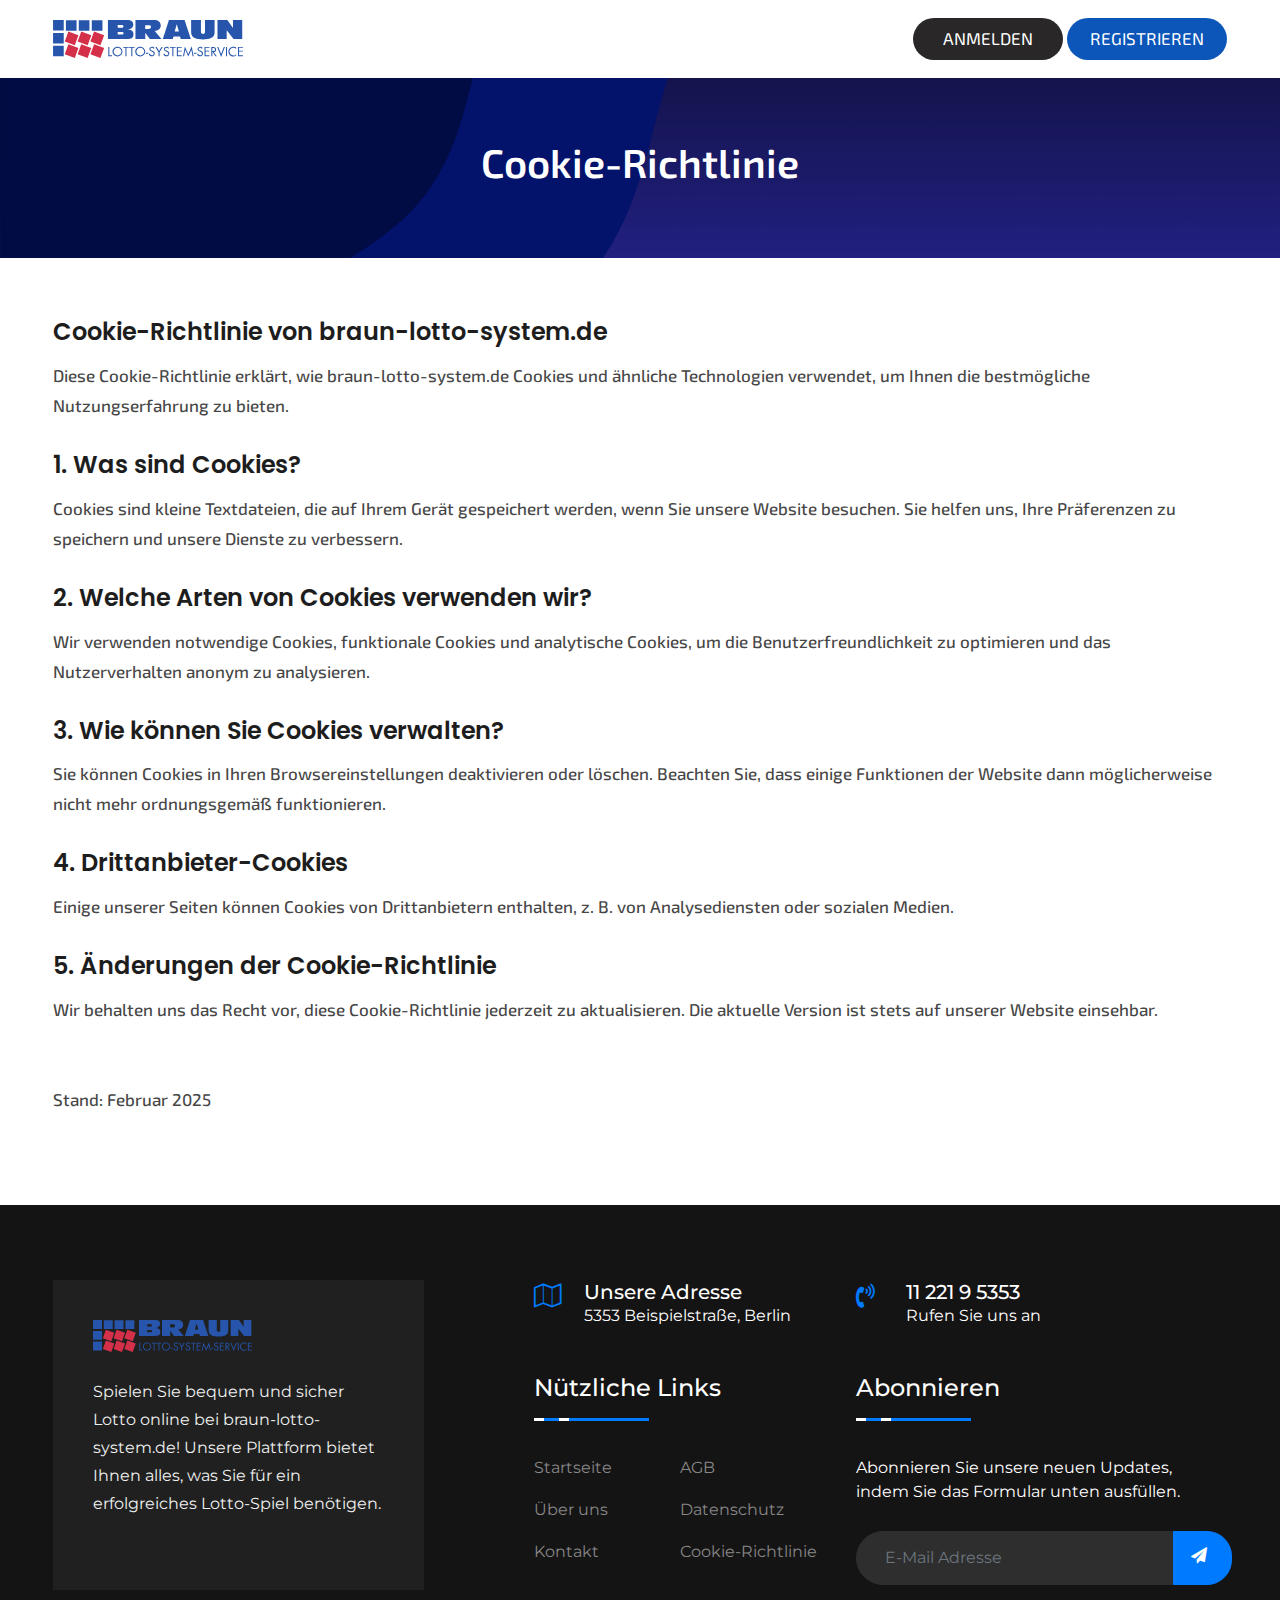
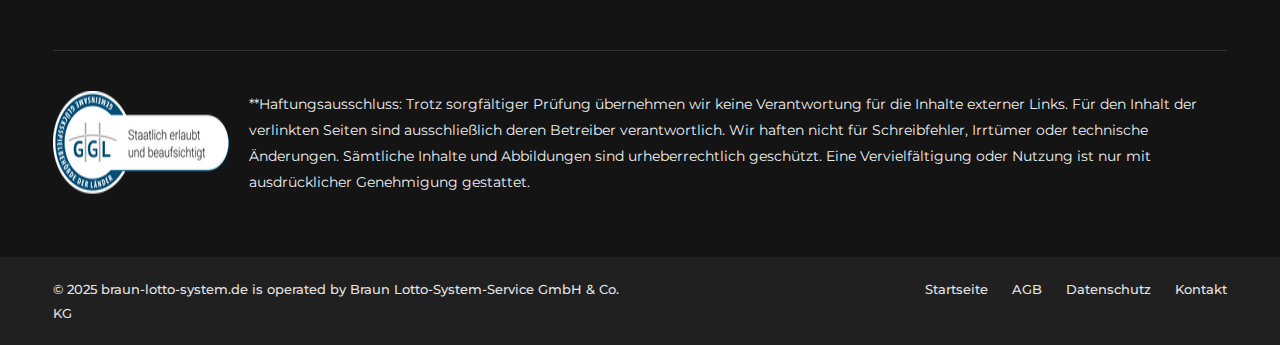
==== cookie-policy.html @ 47a7b0b9 "2" ====
<!DOCTYPE html>
<html lang="de">
    <head>
        <meta charset="UTF-8">
        <meta name="viewport" content="width=device-width, initial-scale=1.0">
        <meta http-equiv="X-UA-Compatible" content="IE=edge">
        <meta name="description" content="Willkommen bei Braun Lotto System, Ihrem Experten für Lotterietipps und -strategien. Maximieren Sie Ihre Gewinnchancen mit unserem bewährten System.">
        <meta name="keywords" content="Braun Lotto System, Lotto Tipps, Lotto Strategien, Gewinnchancen erhöhen, Lotterietipps Deutschland">
        <meta name="author" content="Braun Lotto System">
        <meta property="og:title" content="Braun Lotto System - Ihre Gewinnstrategie für die Lotterie">
        <meta property="og:description" content="Entdecken Sie das Braun Lotto System und steigern Sie Ihre Gewinnchancen bei der nächsten Lotterie.">
        <meta property="og:image" content="images/og-image.png">
        <meta property="og:url" content="https://braun-lotto-system.de">
        <meta name="twitter:card" content="summary_large_image">
        <meta name="twitter:title" content="Braun Lotto System - Ihre Gewinnstrategie für die Lotterie">
        <meta name="twitter:description" content="Maximieren Sie Ihre Gewinnchancen mit unserem bewährten Lotto System.">
        <meta name="twitter:image" content="images/og-image.png">
        <meta name="robots" content="index, follow">
        <link rel="canonical" href="https://braun-lotto-system.de">
        <title>Braun Lotto System - Ihre Gewinnstrategie für die Lotterie</title>
        <link rel="shortcut icon" href="images/fav-icon.png" type="image/x-icon">
        <link rel="stylesheet" href="css/style.css">
        <link rel="stylesheet" href="css/reponsive.css">
        <link rel="stylesheet" href="css/footer.css">
        <link href="//maxcdn.bootstrapcdn.com/bootstrap/4.1.1/css/bootstrap.min.css" rel="stylesheet" id="bootstrap-css">
        <script src="//maxcdn.bootstrapcdn.com/bootstrap/4.1.1/js/bootstrap.min.js"></script>
        <script src="//cdnjs.cloudflare.com/ajax/libs/jquery/3.2.1/jquery.min.js"></script>
        <link rel="stylesheet" href="https://cdnjs.cloudflare.com/ajax/libs/font-awesome/4.7.0/css/font-awesome.css" />
        <link rel="preconnect" href="https://fonts.googleapis.com">
        <link rel="preconnect" href="https://fonts.gstatic.com" crossorigin>
        <link href="https://fonts.googleapis.com/css2?family=Exo+2:ital,wght@0,100..900;1,100..900&family=Montserrat:ital,wght@0,100..900;1,100..900&family=Poppins:ital,wght@0,100;0,200;0,300;0,400;0,500;0,600;0,700;0,800;0,900;1,100;1,200;1,300;1,400;1,500;1,600;1,700;1,800;1,900&display=swap" rel="stylesheet">
    </head>

<body>
    <div class="barun451_home">
        <div class="container">
            <div class="barun451_home_flex">
                <div class="barun451_home_logo">
                    <a href="/">
                        <img src="images/Braun Lotto-System-Service-yz8zbbecxbss9th.svg">
                    </a>
                </div>
                <div class="barun451_home_btn">
                    <a href="login.html">
                        <button class="login">Anmelden</button>
                    </a>
                    <a href="register.html">
                        <button>Registrieren</button>
                    </a>
                </div>
            </div>
        </div>
    </div>

    <div class="subpage-banner"> 
        <div class="container">
            <h1 class="sub-title">Cookie-Richtlinie</h1>
        </div>
    </div>
    
    <div class="barun451_context_section">
        <div class="container">
            <div class="barun451_text_area">
                <h2>Cookie-Richtlinie von braun-lotto-system.de</h2>
                <p>
                    Diese Cookie-Richtlinie erklärt, wie braun-lotto-system.de Cookies und ähnliche Technologien verwendet, um Ihnen die bestmögliche Nutzungserfahrung zu bieten.
                </p>
                
                <h2>1. Was sind Cookies?</h2>
                <p>
                    Cookies sind kleine Textdateien, die auf Ihrem Gerät gespeichert werden, wenn Sie unsere Website besuchen. Sie helfen uns, Ihre Präferenzen zu speichern und unsere Dienste zu verbessern.
                </p>
                
                <h2>2. Welche Arten von Cookies verwenden wir?</h2>
                <p>
                    Wir verwenden notwendige Cookies, funktionale Cookies und analytische Cookies, um die Benutzerfreundlichkeit zu optimieren und das Nutzerverhalten anonym zu analysieren.
                </p>
                
                <h2>3. Wie können Sie Cookies verwalten?</h2>
                <p>
                    Sie können Cookies in Ihren Browsereinstellungen deaktivieren oder löschen. Beachten Sie, dass einige Funktionen der Website dann möglicherweise nicht mehr ordnungsgemäß funktionieren.
                </p>
                
                <h2>4. Drittanbieter-Cookies</h2>
                <p>
                    Einige unserer Seiten können Cookies von Drittanbietern enthalten, z. B. von Analysediensten oder sozialen Medien.
                </p>
                
                <h2>5. Änderungen der Cookie-Richtlinie</h2>
                <p>
                    Wir behalten uns das Recht vor, diese Cookie-Richtlinie jederzeit zu aktualisieren. Die aktuelle Version ist stets auf unserer Website einsehbar.
                </p>
                <br>
                <p>Stand: Februar 2025</p>
            </div>
        </div>
    </div>
    

    <footer id="dk-footer" class="dk-footer">
        <div class="container">
            <div class="row">
                <div class="col-md-12 col-lg-4">
                    <div class="dk-footer-box-info">
                        <a href="index.html" class="footer-logo">
                            <img src="images/Braun Lotto-System-Service-yz8zbbecxbss9th.svg" alt="footer_logo" class="img-fluid">
                        </a>
                        <p class="footer-info-text">
                           Spielen Sie bequem und sicher Lotto online bei braun-lotto-system.de! Unsere Plattform bietet Ihnen alles, was Sie für ein erfolgreiches Lotto-Spiel benötigen.
                        </p>
                    </div>
                </div>
                <div class="col-md-12 col-lg-8">
                    <div class="row">
                        <div class="col-md-6">
                            <div class="contact-us">
                                <div class="contact-icon">
                                    <i class="fa fa-map-o" aria-hidden="true"></i>
                                </div>
                                <div class="contact-info">
                                    <h3>Unsere Adresse</h3>
                                    <p>5353 Beispielstraße, Berlin</p>
                                </div>
                            </div>
                        </div>
                        <div class="col-md-6">
                            <div class="contact-us contact-us-last">
                                <div class="contact-icon">
                                    <i class="fa fa-volume-control-phone" aria-hidden="true"></i>
                                </div>
                                <div class="contact-info">
                                    <h3>11 221 9 5353</h3>
                                    <p>Rufen Sie uns an</p>
                                </div>
                            </div>
                        </div>
                    </div>
                    <div class="row">
                        <div class="col-md-12 col-lg-6">
                            <div class="footer-widget footer-left-widget">
                                <div class="section-heading">
                                    <h3>Nützliche Links</h3>
                                    <span class="animate-border border-black"></span>
                                </div>
                                <ul>
                                    <li>
                                        <a href="/">Startseite</a>
                                    </li>
                                    <li>
                                        <a href="#about">Über uns</a>
                                    </li>
                                    <li>
                                        <a href="mailto:info@braun-lotto-service.de">Kontakt</a>
                                    </li>
                                </ul>
                                <ul>
                                    <li>
                                        <a href="terms.html">AGB</a>
                                    </li>
                                    <li>
                                        <a href="privacy-policy.html">Datenschutz</a>
                                    </li>
                                    <li>
                                        <a href="cookie-policy.html">Cookie-Richtlinie</a>
                                    </li>
                                </ul>
                            </div>
                        </div>
                        <div class="col-md-12 col-lg-6">
                            <div class="footer-widget">
                                <div class="section-heading">
                                    <h3>Abonnieren</h3>
                                    <span class="animate-border border-black"></span>
                                </div>
                                <p>Abonnieren Sie unsere neuen Updates, indem Sie das Formular unten ausfüllen.</p>
                                <form action="#">
                                    <div class="form-row">
                                        <div class="col dk-footer-form">
                                            <input type="email" class="form-control" placeholder="E-Mail Adresse">
                                            <button type="submit">
                                                <i class="fa fa-send"></i>
                                            </button>
                                        </div>
                                    </div>
                                </form>
                            </div>
                        </div>
                    </div>
                </div>
            </div>

            <div class="disclaimer">
                <p class="footer-disclaimer-text">
                    <img src="images/ggl.png">
                    **Haftungsausschluss: Trotz sorgfältiger Prüfung übernehmen wir keine Verantwortung für die Inhalte externer Links. Für den Inhalt der verlinkten Seiten sind ausschließlich deren Betreiber verantwortlich. Wir haften nicht für Schreibfehler, Irrtümer oder technische Änderungen. Sämtliche Inhalte und Abbildungen sind urheberrechtlich geschützt. Eine Vervielfältigung oder Nutzung ist nur mit ausdrücklicher Genehmigung gestattet.
                </p>
            </div>
        </div>

        <div class="copyright">
            <div class="container">
                <div class="row">
                    <div class="col-md-6">
                        <span>© 2025 braun-lotto-system.de is operated by Braun Lotto-System-Service GmbH & Co. KG </span>
                    </div>
                    <div class="col-md-6">
                        <div class="copyright-menu">
                            <ul>
                                <li>
                                    <a href="/">Startseite</a>
                                </li>
                                <li>
                                    <a href="terms.html">AGB</a>
                                </li>
                                <li>
                                    <a href="privacy-policy.html">Datenschutz</a>
                                </li>
                                <li>
                                    <a href="#">Kontakt</a>
                                </li>
                            </ul>
                        </div>
                    </div>
                </div>
            </div>
        </div>
    </footer>

</body>
</html>
---- css/style.css ----
.container{
    width: 94% !important;
    max-width: 1365px !important;
    margin: 0 auto;
}
.barun451_home {
    /* background-image: linear-gradient(45deg, #002d3c, #090460); */
    font-family: "Exo 2", serif;
}
.barun451_home_flex {
    justify-content: space-between;
    padding: 8px 0;
    align-items: center;
    display: flex;
}
.barun451_home_logo > a > img {
    width: 190px;
    padding: 12px 0px;
}
.barun451_home_btn > a{
    text-decoration: none !important;
}
.barun451_home_btn > a > button {
    padding: 0;
    background: #0c55b9;
    outline: 0;
    font-size: 17px;
    color: #fff;
    text-transform: uppercase;
    margin: 0;
    width: 160px;
    height: 42px;
    border-radius: 50px;
    border: 0;
    transition: transform 0.3s,
}
.barun451_home_btn > a > button.login {
    background: #292727;
    color: #ffffff;
    border: 0;
    text-transform: uppercase;
    width: 150px;
}
.barun451_home_btn > a > button:hover {
    background: rgb(209, 23, 51);
}
.barun451_bonusoffer_section{
    padding: 60px 0px;
    background: rgba(240, 239, 239, 0.603);
}
.barun451_card-bonus {
    display: flex;
    background: linear-gradient(135deg, #004aad, #001f4d);
    border-radius: 25px;
    max-width: 630px;
    box-shadow: 0 6px 10px 0px rgb(27 27 27 / 42%);
    position: relative;
    transition: transform 0.3s ease-in-out;
}
.barun451_card-bonus.card-03 {
    min-width: 810px;
    width: 651px !important;
}
.barun451_card-bonus:hover {
    transform: scale(1.02);
}
.image-container {
    width: 50%;
    position: relative;
    overflow: hidden;
}
.image-container img {
    width: 100%;
    height: 100%;
    object-fit: cover;
    border-top-left-radius: 25px;
    border-bottom-left-radius: 25px;
    filter: brightness(1.02);
}
.image-container::before {
    content: '';
    position: absolute;
    top: 0;
    left: 0;
    width: 100%;
    height: 100%;
    background: rgba(0, 0, 0, 0.3);
    border-top-left-radius: 25px;
    border-bottom-left-radius: 25px;
}
.barun451_content {
    width: 50%;
    color: white;
    padding: 48px 20px 25px 20px;
    display: flex;
    flex-direction: column;
    align-items: center;
    text-align: center;
    position: relative;
}
.barun451_content::before {
    content: '';
    position: absolute;
    top: 70px;
    left: -37px;
    width: 150px;
    height: 75px;
    background: rgba(255, 255, 255, 0.062);
    border-top-left-radius: 150px;
    border-top-right-radius: 150px;
    border-bottom-left-radius: 0;
    border-bottom-right-radius: 0;
    transform: rotate(90deg);
}

.barun451_content::after {
    content: '';
    position: absolute;
    bottom: -60px;
    right: -40px;
    width: 180px;
    height: 180px;
    background: rgba(255, 255, 255, 0.062);
    border-radius: 50%;
    z-index: -1;
}
.barun451_content h2 {
    margin: 0;
    font-size: 30px;
    font-weight: 700;
    text-transform: uppercase;
    font-style: italic;
    text-shadow: 3px 3px 6px rgba(0, 0, 0, 0.4);
    font-family: "Exo 2", serif;
}
.logo {
    margin: 25px 0;
    background: white;
    padding: 14px;
    border-radius: 50px;
    box-shadow: 0 5px 20px rgba(255, 255, 255, 0.3);
}
.logo img {
    width: 90px;
}
.barun451_content p {
    font-size: 18px;
    font-weight: 500;
    margin-top: 18px;
    margin-bottom: 30px;
    line-height: 30px;
    font-family: "Exo 2", serif;
    height: 100px;
    color: #edf0f5;
}
.play-button {
    background: linear-gradient(135deg, #b1001b, #e53852);
    color: white;
    padding: 12px 40px;
    border-radius: 30px;
    cursor: pointer;
    font-size: 17px;
    font-weight: 700;
    text-transform: uppercase;
    box-shadow: 0 6px 25px rgba(255, 87, 34, 0.5);
    transition: transform 0.3s, box-shadow 0.3s;
    position: relative;
    overflow: hidden;
    outline: 0px !important;
    border: 0px !important;
    font-family: "Exo 2", serif;
}
.play-button::before {
    content: '';
    position: absolute;
    top: 0;
    left: 0;
    width: 100%;
    height: 100%;
    background: rgba(102, 2, 2, 0.2);
    border-radius: 30px;
    transform: scaleX(0);
    transition: transform 0.3s ease-in-out;
}
.play-button:hover::before {
    transform: scaleX(1);
}
.play-button:hover {
    transform: scale(1.1);
    box-shadow: 0 8px 30px rgba(255, 87, 34, 0.5);
}

@keyframes blob {
    0% {
        clip-path: circle(50% at 50% 50%);
    }
    50% {
        clip-path: ellipse(60% 80% at 50% 50%);
    }
    100% {
        clip-path: circle(50% at 50% 50%);
    }
}
.d-card-bonus-flex{
    display: flex;
    gap: 20px;
    margin-bottom: 20px;
    justify-content: center;
}
img.card-bonus-img-2 {
    position: relative;
    top: 15px;
}
img.card-bonus-img-1 {
    position: relative;
    top: 15px;
}.ribbon {
    font-size: 13px;
    font-weight: 700;
    color: rgb(80, 35, 8);
    text-shadow: 0 2px 2px rgba(250, 227, 133, 1);
    text-transform: uppercase;
    font-family: "Exo 2", serif;
  }
  .ribbon {
    --f: .5em; /* control the folded part */
    
    position: absolute;
    top: 0;
    right: 0;
    line-height: 1.8;
    padding-inline: 1lh;
    padding-bottom: var(--f);
    clip-path: polygon(
      100% calc(100% - var(--f)),100% 100%,calc(100% - var(--f)) calc(100% - var(--f)),var(--f) calc(100% - var(--f)), 0 100%,0 calc(100% - var(--f)),999px calc(100% - var(--f) - 999px),calc(100% - 999px) calc(100% - var(--f) - 999px));
    transform: translate(calc((1 - cos(45deg))*100%), -100%) rotate(45deg);
    transform-origin: 0% 100%;
    background-image: linear-gradient(160deg, #a54e07, #b47e11, #ffe540, #bc881b, #a54e07);
    box-shadow: 0px 5px 5px 5px #e9cc10;
}

.barun451_context_section{
    padding: 60px 0px;
}
.barun451_text_area > h2{
    color: #1d1d1d;
    font-weight: 600;
    font-size: 24px;
    font-family: "Poppins", serif;
}
.barun451_text_area > p {
    color: #464646;
    font-weight: 500;
    font-size: 17px;
    font-family: "Exo 2", serif;
    padding: 5px 0px 15px 0px;
    line-height: 30px;
}
.barun451_text_area > dl > dt {
    color: #464646;
    font-weight: 500;
    font-size: 17px;
    font-family: "Exo 2", serif;
    padding: 5px 0px 15px 0px;
    line-height: 28px;
}
.barun451_text_area > dl > dd{
    color: #464646;
    font-weight: 500;
    font-size: 17px;
    font-family: "Exo 2", serif;
    padding: 5px 0px 15px 0px;
    line-height: 18px;
}
.subpage-banner{
    background-image: url('../images/banner-01.png');
    background-position: center;
    background-repeat: no-repeat;
    background-size: cover;
    height: 180px;
}

h1.sub-title {
    color: #fff;
    font-size: 40px;
    font-family: "Exo 2", serif;
    padding: 60px 0px;
    text-align: center;
    font-weight: 600;
}
---- css/reponsive.css ----
@media screen and (max-width: 600px){
    .d-card-bonus-flex {
        display: flex;
        gap: 20px;
        margin-bottom: 20px;
        justify-content: center;
        flex-direction: column;
    }
    .barun451_card-bonus {
        max-width: 100%;
    }
    .image-container {
        width: fit-content;
        position: relative;
        overflow: hidden;
    }
    .barun451_card-bonus {
        display: flex;
        flex-direction: column;
    }
    .barun451_content {
        width: 100%;
    }
    .barun451_card-bonus.card-03 {
        min-width: 100%;
    }
    .barun451_content::after {
        display: none;
    }
    .barun451_home_logo > a > img {
        width: 126px;
        padding: 6px 0px;
    }

    .barun451_home_btn > a > button.login {
        width: 100px;
    }

    .barun451_home_btn > a > button {
        font-size: 11px;
        width: 100px;
        height: 28px;
    }

    .barun451_home_btn {
        display: inline-flex;
        gap: 4px;
    }

    .container {
        width: 100% !important;
    }

    .barun451_bonusoffer_section {
        overflow-x: hidden;
    }

    .image-container::before {
        background: rgba(0, 0, 0, 0.3);
        border-radius: 25px;
    }

    .ribbon {
        z-index: 999;
    }

    .barun451_content {
        padding: 15px;
    }

    .barun451_content p {
        font-size: 17px;
        margin-top: 8px;
        margin-bottom: 10px;
        line-height: 26px;
        height: auto;
    }

    .barun451_bonusoffer_section {
        padding: 30px 0px;
    }

    .dk-footer .contact-us {
        margin-top: 0;
        margin-bottom: 0px !important;
        padding-left: 0px !important;
    }

    .footer-left-widget {
        padding-left: 0px !important;
        margin: 35px 0px;
    }

    .dk-footer .contact-us {
        margin-top: 20px !important;
    }

    .dk-footer .contact-us.contact-us-last {
        margin-left: 0px !important;
    }

    p.footer-disclaimer-text > img {
        width: 210px;
        height: auto;
    }
    p.footer-disclaimer-text {
        color: #eeeff0;
        font-size: 14px;
        font-weight: 400;
        line-height: 26px;
        margin: 0px;
        display: grid !important;
        gap: 20px;
    }

    .copyright span, .copyright a {
        font-size: 11px;
    }
}
---- css/footer.css ----
.footer-widget p {
    margin-bottom: 27px;
  }
  .footer-info-text {
    font-size: 16px;
    line-height: 28px;
    color: #eef0ef;
  }
  
  .animate-border {
    position: relative;
    display: block;
    width: 115px;
    height: 3px;
    background: #007bff;
  }
  
  .animate-border:after {
    position: absolute;
    content: "";
    width: 35px;
    height: 3px;
    left: 0;
    bottom: 0;
    border-left: 10px solid #fff;
    border-right: 10px solid #fff;
    -webkit-animation: animborder 2s linear infinite;
    animation: animborder 2s linear infinite;
  }
  
  @-webkit-keyframes animborder {
    0% {
      -webkit-transform: translateX(0px);
      transform: translateX(0px);
    }
    100% {
      -webkit-transform: translateX(113px);
      transform: translateX(113px);
    }
  }
  
  @keyframes animborder {
    0% {
      -webkit-transform: translateX(0px);
      transform: translateX(0px);
    }
    100% {
      -webkit-transform: translateX(113px);
      transform: translateX(113px);
    }
  }
  
  .animate-border.border-white:after {
    border-color: #fff;
  }
  
  .animate-border.border-yellow:after {
    border-color: #f5b02e;
  }
  
  .animate-border.border-orange:after {
    border-right-color: #007bff;
    border-left-color: #007bff;
  }
  
  .animate-border.border-ash:after {
    border-right-color: #eef0ef;
    border-left-color: #eef0ef;
  }
  
  .animate-border.border-offwhite:after {
    border-right-color: #f7f9f8;
    border-left-color: #f7f9f8;
  }
  
  /* Animated heading border */
  @keyframes primary-short {
    0% {
      width: 15%;
    }
    50% {
      width: 90%;
    }
    100% {
      width: 10%;
    }
  }
  
  @keyframes primary-long {
    0% {
      width: 80%;
    }
    50% {
      width: 0%;
    }
    100% {
      width: 80%;
    }
  }
  
  .dk-footer {
    padding: 75px 0 0;
    background-color: #151414;
    position: relative;
    z-index: 2;
    font-family: "Montserrat", serif;
  }
  .dk-footer .contact-us {
    margin-top: 0;
    margin-bottom: 30px;
    padding-left: 80px;
  }
  .dk-footer .contact-us .contact-info {
    margin-left: 50px;
  }
  .dk-footer .contact-us.contact-us-last {
    margin-left: -80px;
  }
  .dk-footer .contact-icon i {
    font-size: 24px;
    top: -15px;
    position: relative;
    color: #007bff;
  }
  
  .dk-footer-box-info {
    background: #202020;
    padding: 40px;
    z-index: 2;
  }
  .dk-footer-box-info .footer-social-link h3 {
    color: #fff;
    font-size: 24px;
    margin-bottom: 25px;
  }
  .dk-footer-box-info .footer-social-link ul {
    list-style-type: none;
    padding: 0;
    margin: 0;
  }
  .dk-footer-box-info .footer-social-link li {
    display: inline-block;
  }
  .dk-footer-box-info .footer-social-link a i {
    display: block;
    width: 40px;
    height: 40px;
    border-radius: 50%;
    text-align: center;
    line-height: 40px;
    background: #000;
    margin-right: 5px;
    color: #fff;
  }
  .dk-footer-box-info .footer-social-link a i.fa-facebook {
    background-color: #3b5998;
  }
  .dk-footer-box-info .footer-social-link a i.fa-twitter {
    background-color: #55acee;
  }
  .dk-footer-box-info .footer-social-link a i.fa-google-plus {
    background-color: #dd4b39;
  }
  .dk-footer-box-info .footer-social-link a i.fa-linkedin {
    background-color: #0976b4;
  }
  .dk-footer-box-info .footer-social-link a i.fa-instagram {
    background-color: #b7242a;
  }
  
  .footer-awarad {
    margin-top: 285px;
    display: -webkit-box;
    display: -webkit-flex;
    display: -moz-box;
    display: -ms-flexbox;
    display: flex;
    -webkit-box-flex: 0;
    -webkit-flex: 0 0 100%;
    -moz-box-flex: 0;
    -ms-flex: 0 0 100%;
    flex: 0 0 100%;
    -webkit-box-align: center;
    -webkit-align-items: center;
    -moz-box-align: center;
    -ms-flex-align: center;
    align-items: center;
  }
  .footer-awarad p {
    color: #fff;
    font-size: 24px;
    font-weight: 700;
    margin-left: 20px;
    padding-top: 15px;
  }
  
  .footer-info-text {
    margin: 26px 0 32px;
  }
  
  .footer-left-widget {
    padding-left: 80px;
  }
  
  .footer-widget .section-heading {
    margin-bottom: 35px;
    color: #fff;
  }
  .footer-widget p {
    color: #fff;
  }
  
  .footer-widget h3 {
    font-size: 24px;
    color: #fff;
    position: relative;
    margin-bottom: 15px;
    max-width: -webkit-fit-content;
    max-width: -moz-fit-content;
    max-width: fit-content;
  }
  
  .footer-widget ul {
    width: 50%;
    float: left;
    list-style: none;
    margin: 0;
    padding: 0;
  }
  
  .footer-widget li {
    margin-bottom: 18px;
  }
  
  .footer-widget p {
    margin-bottom: 27px;
  }
  
  .footer-widget a {
    color: #878787;
    -webkit-transition: all 0.3s;
    -o-transition: all 0.3s;
    transition: all 0.3s;
  }
  .footer-widget a:hover {
    color: #007bff;
  }
  
  .footer-widget:after {
    content: "";
    display: block;
    clear: both;
  }
  
  .dk-footer-form {
    position: relative;
  }
  .dk-footer-form input[type="email"] {
    padding: 14px 28px;
    border-radius: 50px;
    background: #2e2e2e;
    border: 1px solid #2e2e2e;
  }
  .dk-footer-form input::-webkit-input-placeholder,
  .dk-footer-form input::-moz-placeholder,
  .dk-footer-form input:-ms-input-placeholder,
  .dk-footer-form input::-ms-input-placeholder,
  .dk-footer-form input::-webkit-input-placeholder {
    color: #878787;
    font-size: 14px;
  }
  .dk-footer-form input::-webkit-input-placeholder,
  .dk-footer-form input::-moz-placeholder,
  .dk-footer-form input:-ms-input-placeholder,
  .dk-footer-form input::-ms-input-placeholder,
  .dk-footer-form input::placeholder {
    color: #878787;
    font-size: 14px;
  }
  .dk-footer-form button[type="submit"] {
    position: absolute;
    top: 0;
    right: 0;
    padding: 12px 24px 16px 17px;
    border-top-right-radius: 25px;
    border-bottom-right-radius: 25px;
    border: 1px solid #007bff;
    background: #007bff;
    color: #fff;
  }
  .dk-footer-form button:hover {
    cursor: pointer;
  }
  
  /* ==========================
  
      Contact
  
  =============================*/
  .contact-us {
    position: relative;
    z-index: 2;
    margin-top: 65px;
    display: -webkit-box;
    display: -webkit-flex;
    display: -moz-box;
    display: -ms-flexbox;
    display: flex;
    -webkit-box-align: center;
    -webkit-align-items: center;
    -moz-box-align: center;
    -ms-flex-align: center;
    align-items: center;
  }
  
  .contact-icon {
    position: absolute;
  }
  .contact-icon i {
    font-size: 36px;
    top: -5px;
    position: relative;
    color: #007bff;
  }
  
  .contact-info {
    margin-left: 75px;
    color: #fff;
  }
  .contact-info h3 {
    font-size: 20px;
    color: #fff;
    margin-bottom: 0;
  }
  
  .copyright {
    padding: 20px 0;
    margin-top: 55px;
    background-color: #202020;
  }
  .copyright span, .copyright a {
    color: #e3e3e3;
    -webkit-transition: all 0.3s linear;
    -o-transition: all 0.3s linear;
    transition: all 0.3s linear;
    font-size: 13px;
    font-weight: 500;
}
  .copyright a:hover {
    color: #007bff;
  }
  
  .copyright-menu ul {
    text-align: right;
    margin: 0;
  }
  
  .copyright-menu li {
    display: inline-block;
    padding-left: 20px;
  }
  
  .back-to-top {
    position: relative;
    z-index: 2;
  }
  .back-to-top .btn-dark {
    width: 35px;
    height: 35px;
    border-radius: 50%;
    padding: 0;
    position: fixed;
    bottom: 20px;
    right: 20px;
    background: #2e2e2e;
    border-color: #2e2e2e;
    display: none;
    z-index: 999;
    -webkit-transition: all 0.3s linear;
    -o-transition: all 0.3s linear;
    transition: all 0.3s linear;
  }
  .back-to-top .btn-dark:hover {
    cursor: pointer;
    background: #fa6742;
    border-color: #fa6742;
  }

  .disclaimer {
    padding-top: 40px;
    margin-top: 60px;
    border-top: 1px solid rgba(255, 255, 255, 0.13);
}

p.footer-disclaimer-text {
  color: #eeeff0;
  font-size: 14px;
  font-weight: 400;
  line-height: 26px;
  margin: 0px;
  display: inline-flex;
  gap: 20px;
}
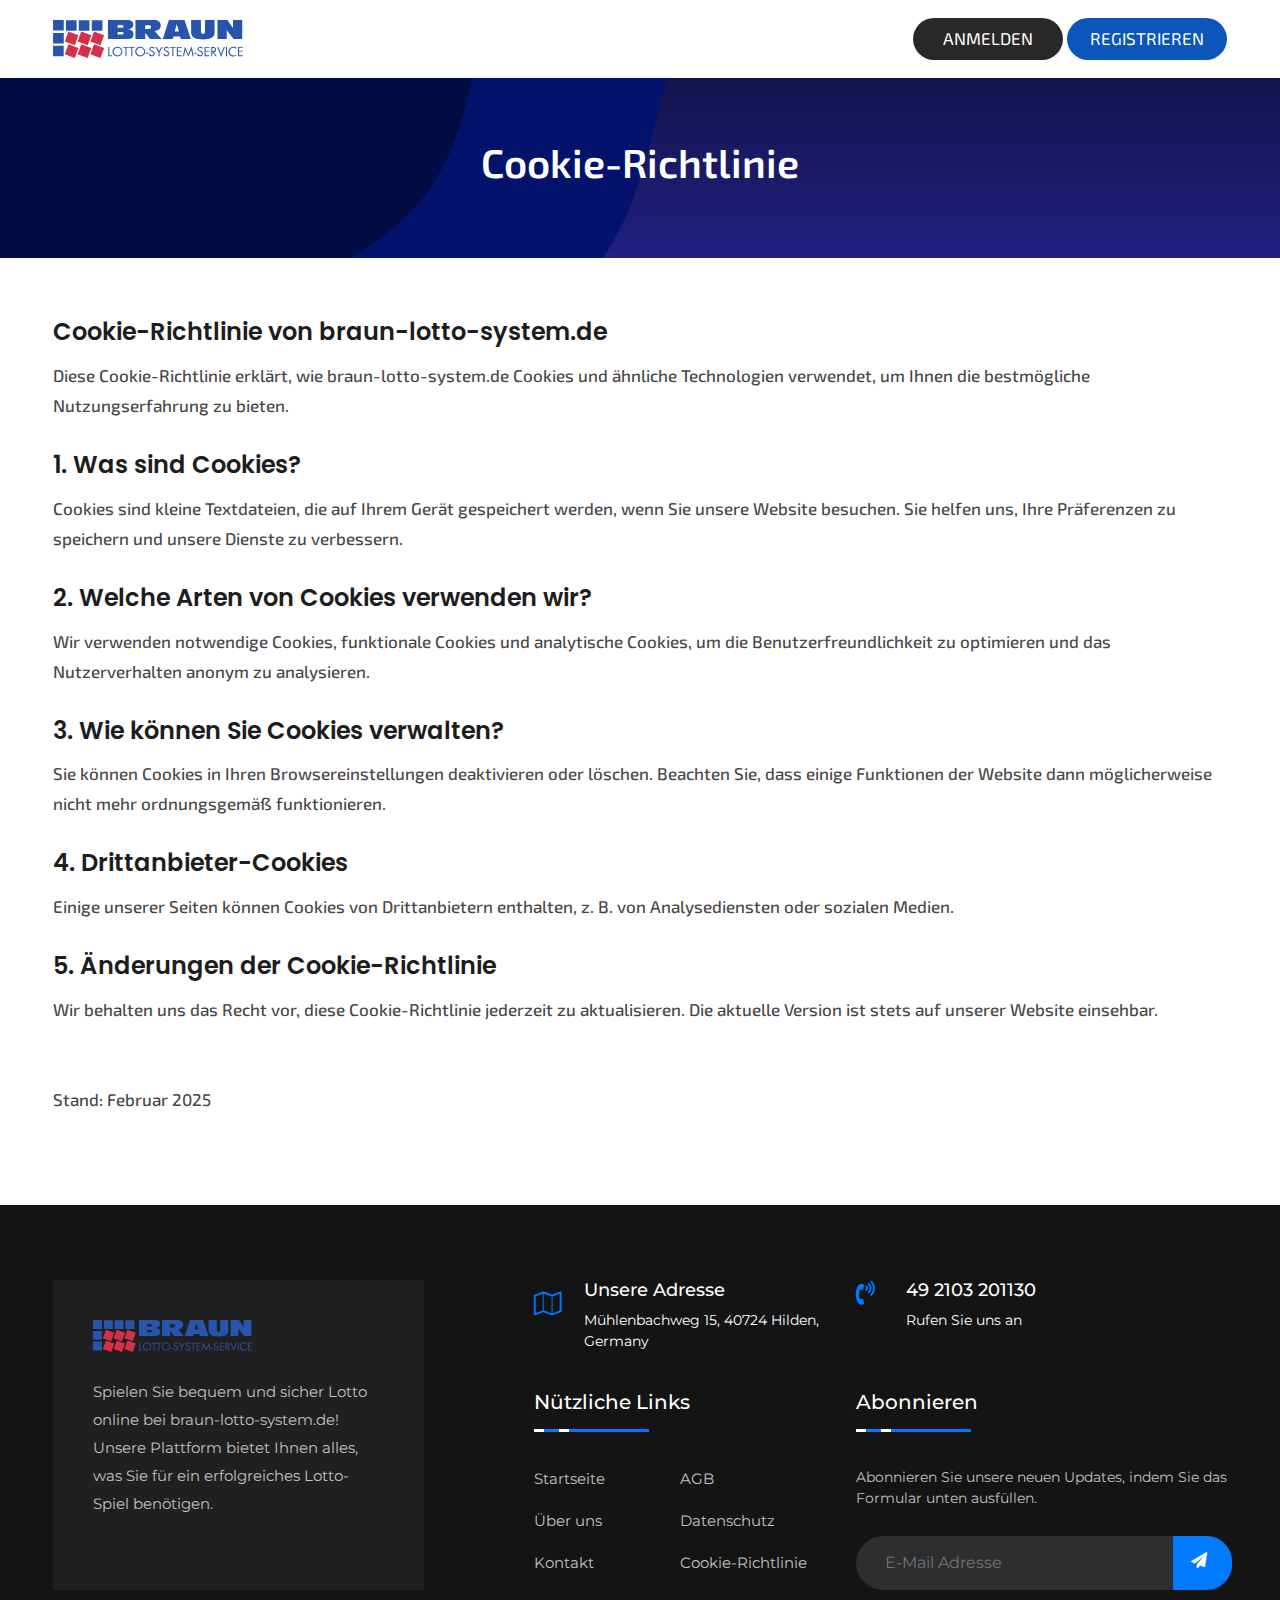
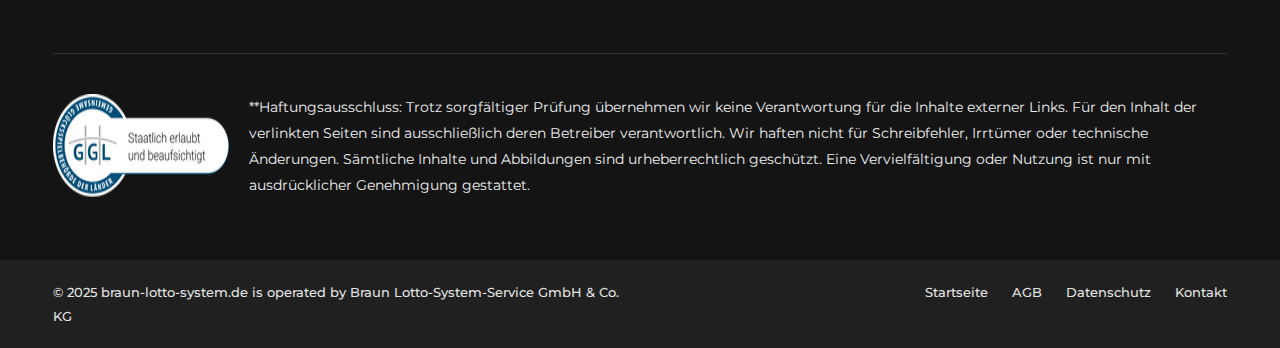
==== commit d6ac89e6: "3" ====
--- a/cookie-policy.html
+++ b/cookie-policy.html
@@ -31,200 +31,198 @@
         <link href="https://fonts.googleapis.com/css2?family=Exo+2:ital,wght@0,100..900;1,100..900&family=Montserrat:ital,wght@0,100..900;1,100..900&family=Poppins:ital,wght@0,100;0,200;0,300;0,400;0,500;0,600;0,700;0,800;0,900;1,100;1,200;1,300;1,400;1,500;1,600;1,700;1,800;1,900&display=swap" rel="stylesheet">
     </head>
 
-<body>
-    <div class="barun451_home">
-        <div class="container">
-            <div class="barun451_home_flex">
-                <div class="barun451_home_logo">
-                    <a href="/">
-                        <img src="images/Braun Lotto-System-Service-yz8zbbecxbss9th.svg">
-                    </a>
-                </div>
-                <div class="barun451_home_btn">
-                    <a href="login.html">
-                        <button class="login">Anmelden</button>
-                    </a>
-                    <a href="register.html">
-                        <button>Registrieren</button>
-                    </a>
+    <body>
+        <div class="barun451_home">
+            <div class="container">
+                <div class="barun451_home_flex">
+                    <div class="barun451_home_logo">
+                        <a href="/">
+                            <img src="images/Braun Lotto-System-Service-yz8zbbecxbss9th.svg">
+                        </a>
+                    </div>
+                    <div class="barun451_home_btn">
+                        <a href="login.html">
+                            <button class="login">Anmelden</button>
+                        </a>
+                        <a href="register.html">
+                            <button>Registrieren</button>
+                        </a>
+                    </div>
                 </div>
             </div>
         </div>
-    </div>
-
-    <div class="subpage-banner"> 
-        <div class="container">
-            <h1 class="sub-title">Cookie-Richtlinie</h1>
+
+        <div class="subpage-banner"> 
+            <div class="container">
+                <h1 class="sub-title">Cookie-Richtlinie</h1>
+            </div>
         </div>
-    </div>
-    
-    <div class="barun451_context_section">
-        <div class="container">
-            <div class="barun451_text_area">
-                <h2>Cookie-Richtlinie von braun-lotto-system.de</h2>
-                <p>
-                    Diese Cookie-Richtlinie erklärt, wie braun-lotto-system.de Cookies und ähnliche Technologien verwendet, um Ihnen die bestmögliche Nutzungserfahrung zu bieten.
-                </p>
-                
-                <h2>1. Was sind Cookies?</h2>
-                <p>
-                    Cookies sind kleine Textdateien, die auf Ihrem Gerät gespeichert werden, wenn Sie unsere Website besuchen. Sie helfen uns, Ihre Präferenzen zu speichern und unsere Dienste zu verbessern.
-                </p>
-                
-                <h2>2. Welche Arten von Cookies verwenden wir?</h2>
-                <p>
-                    Wir verwenden notwendige Cookies, funktionale Cookies und analytische Cookies, um die Benutzerfreundlichkeit zu optimieren und das Nutzerverhalten anonym zu analysieren.
-                </p>
-                
-                <h2>3. Wie können Sie Cookies verwalten?</h2>
-                <p>
-                    Sie können Cookies in Ihren Browsereinstellungen deaktivieren oder löschen. Beachten Sie, dass einige Funktionen der Website dann möglicherweise nicht mehr ordnungsgemäß funktionieren.
-                </p>
-                
-                <h2>4. Drittanbieter-Cookies</h2>
-                <p>
-                    Einige unserer Seiten können Cookies von Drittanbietern enthalten, z. B. von Analysediensten oder sozialen Medien.
-                </p>
-                
-                <h2>5. Änderungen der Cookie-Richtlinie</h2>
-                <p>
-                    Wir behalten uns das Recht vor, diese Cookie-Richtlinie jederzeit zu aktualisieren. Die aktuelle Version ist stets auf unserer Website einsehbar.
-                </p>
-                <br>
-                <p>Stand: Februar 2025</p>
+        
+        <div class="barun451_context_section">
+            <div class="container">
+                <div class="barun451_text_area">
+                    <h2>Cookie-Richtlinie von braun-lotto-system.de</h2>
+                    <p>
+                        Diese Cookie-Richtlinie erklärt, wie braun-lotto-system.de Cookies und ähnliche Technologien verwendet, um Ihnen die bestmögliche Nutzungserfahrung zu bieten.
+                    </p>
+                    
+                    <h2>1. Was sind Cookies?</h2>
+                    <p>
+                        Cookies sind kleine Textdateien, die auf Ihrem Gerät gespeichert werden, wenn Sie unsere Website besuchen. Sie helfen uns, Ihre Präferenzen zu speichern und unsere Dienste zu verbessern.
+                    </p>
+                    
+                    <h2>2. Welche Arten von Cookies verwenden wir?</h2>
+                    <p>
+                        Wir verwenden notwendige Cookies, funktionale Cookies und analytische Cookies, um die Benutzerfreundlichkeit zu optimieren und das Nutzerverhalten anonym zu analysieren.
+                    </p>
+                    
+                    <h2>3. Wie können Sie Cookies verwalten?</h2>
+                    <p>
+                        Sie können Cookies in Ihren Browsereinstellungen deaktivieren oder löschen. Beachten Sie, dass einige Funktionen der Website dann möglicherweise nicht mehr ordnungsgemäß funktionieren.
+                    </p>
+                    
+                    <h2>4. Drittanbieter-Cookies</h2>
+                    <p>
+                        Einige unserer Seiten können Cookies von Drittanbietern enthalten, z. B. von Analysediensten oder sozialen Medien.
+                    </p>
+                    
+                    <h2>5. Änderungen der Cookie-Richtlinie</h2>
+                    <p>
+                        Wir behalten uns das Recht vor, diese Cookie-Richtlinie jederzeit zu aktualisieren. Die aktuelle Version ist stets auf unserer Website einsehbar.
+                    </p>
+                    <br>
+                    <p>Stand: Februar 2025</p>
+                </div>
             </div>
         </div>
-    </div>
-    
-
-    <footer id="dk-footer" class="dk-footer">
-        <div class="container">
-            <div class="row">
-                <div class="col-md-12 col-lg-4">
-                    <div class="dk-footer-box-info">
-                        <a href="index.html" class="footer-logo">
-                            <img src="images/Braun Lotto-System-Service-yz8zbbecxbss9th.svg" alt="footer_logo" class="img-fluid">
-                        </a>
-                        <p class="footer-info-text">
-                           Spielen Sie bequem und sicher Lotto online bei braun-lotto-system.de! Unsere Plattform bietet Ihnen alles, was Sie für ein erfolgreiches Lotto-Spiel benötigen.
-                        </p>
-                    </div>
-                </div>
-                <div class="col-md-12 col-lg-8">
+        
+        <footer id="dk-footer" class="dk-footer">
+            <div class="container">
+                <div class="row">
+                    <div class="col-md-12 col-lg-4">
+                        <div class="dk-footer-box-info">
+                            <a href="index.html" class="footer-logo">
+                                <img src="images/Braun Lotto-System-Service-yz8zbbecxbss9th.svg" alt="footer_logo" class="img-fluid">
+                            </a>
+                            <p class="footer-info-text">
+                            Spielen Sie bequem und sicher Lotto online bei braun-lotto-system.de! Unsere Plattform bietet Ihnen alles, was Sie für ein erfolgreiches Lotto-Spiel benötigen.
+                            </p>
+                        </div>
+                    </div>
+                    <div class="col-md-12 col-lg-8">
+                        <div class="row">
+                            <div class="col-md-6">
+                                <div class="contact-us">
+                                    <div class="contact-icon">
+                                        <i class="fa fa-map-o" aria-hidden="true"></i>
+                                    </div>
+                                    <div class="contact-info">
+                                        <h3>Unsere Adresse</h3>
+                                        <p>Mühlenbachweg 15, 40724 Hilden, Germany</p>
+                                    </div>
+                                </div>
+                            </div>
+                            <div class="col-md-6">
+                                <div class="contact-us contact-us-last">
+                                    <div class="contact-icon">
+                                        <i class="fa fa-volume-control-phone" aria-hidden="true"></i>
+                                    </div>
+                                    <div class="contact-info">
+                                        <h3><a href="tel:+492103201130">49 2103 201130</a></h3>
+                                        <p>Rufen Sie uns an</p>
+                                    </div>
+                                </div>
+                            </div>
+                        </div>
+                        <div class="row">
+                            <div class="col-md-12 col-lg-6">
+                                <div class="footer-widget footer-left-widget">
+                                    <div class="section-heading">
+                                        <h3>Nützliche Links</h3>
+                                        <span class="animate-border border-black"></span>
+                                    </div>
+                                    <ul>
+                                        <li>
+                                            <a href="/">Startseite</a>
+                                        </li>
+                                        <li>
+                                            <a href="#about">Über uns</a>
+                                        </li>
+                                        <li>
+                                            <a href="mailto:contact@braun-lotto-system.de">Kontakt</a>
+                                        </li>
+                                    </ul>
+                                    <ul>
+                                        <li>
+                                            <a href="terms.html">AGB</a>
+                                        </li>
+                                        <li>
+                                            <a href="privacy-policy.html">Datenschutz</a>
+                                        </li>
+                                        <li>
+                                            <a href="cookie-policy.html">Cookie-Richtlinie</a>
+                                        </li>
+                                    </ul>
+                                </div>
+                            </div>
+                            <div class="col-md-12 col-lg-6">
+                                <div class="footer-widget">
+                                    <div class="section-heading">
+                                        <h3>Abonnieren</h3>
+                                        <span class="animate-border border-black"></span>
+                                    </div>
+                                    <p>Abonnieren Sie unsere neuen Updates, indem Sie das Formular unten ausfüllen.</p>
+                                    <form action="#">
+                                        <div class="form-row">
+                                            <div class="col dk-footer-form">
+                                                <input type="email" class="form-control" placeholder="E-Mail Adresse">
+                                                <button type="submit">
+                                                    <i class="fa fa-send"></i>
+                                                </button>
+                                            </div>
+                                        </div>
+                                    </form>
+                                </div>
+                            </div>
+                        </div>
+                    </div>
+                </div>
+
+                <div class="disclaimer">
+                    <p class="footer-disclaimer-text">
+                        <img src="images/ggl.png">
+                        **Haftungsausschluss: Trotz sorgfältiger Prüfung übernehmen wir keine Verantwortung für die Inhalte externer Links. Für den Inhalt der verlinkten Seiten sind ausschließlich deren Betreiber verantwortlich. Wir haften nicht für Schreibfehler, Irrtümer oder technische Änderungen. Sämtliche Inhalte und Abbildungen sind urheberrechtlich geschützt. Eine Vervielfältigung oder Nutzung ist nur mit ausdrücklicher Genehmigung gestattet.
+                    </p>
+                </div>
+            </div>
+
+            <div class="copyright">
+                <div class="container">
                     <div class="row">
                         <div class="col-md-6">
-                            <div class="contact-us">
-                                <div class="contact-icon">
-                                    <i class="fa fa-map-o" aria-hidden="true"></i>
-                                </div>
-                                <div class="contact-info">
-                                    <h3>Unsere Adresse</h3>
-                                    <p>5353 Beispielstraße, Berlin</p>
-                                </div>
-                            </div>
+                            <span>© 2025 braun-lotto-system.de is operated by Braun Lotto-System-Service GmbH & Co. KG </span>
                         </div>
                         <div class="col-md-6">
-                            <div class="contact-us contact-us-last">
-                                <div class="contact-icon">
-                                    <i class="fa fa-volume-control-phone" aria-hidden="true"></i>
-                                </div>
-                                <div class="contact-info">
-                                    <h3>11 221 9 5353</h3>
-                                    <p>Rufen Sie uns an</p>
-                                </div>
-                            </div>
-                        </div>
-                    </div>
-                    <div class="row">
-                        <div class="col-md-12 col-lg-6">
-                            <div class="footer-widget footer-left-widget">
-                                <div class="section-heading">
-                                    <h3>Nützliche Links</h3>
-                                    <span class="animate-border border-black"></span>
-                                </div>
+                            <div class="copyright-menu">
                                 <ul>
                                     <li>
                                         <a href="/">Startseite</a>
                                     </li>
                                     <li>
-                                        <a href="#about">Über uns</a>
-                                    </li>
-                                    <li>
-                                        <a href="mailto:info@braun-lotto-service.de">Kontakt</a>
+                                        <a href="terms.html">AGB</a>
+                                    </li>
+                                    <li>
+                                        <a href="privacy-policy.html">Datenschutz</a>
+                                    </li>
+                                    <li>
+                                        <a href="mailto:contact@braun-lotto-system.de">Kontakt</a>
                                     </li>
                                 </ul>
-                                <ul>
-                                    <li>
-                                        <a href="terms.html">AGB</a>
-                                    </li>
-                                    <li>
-                                        <a href="privacy-policy.html">Datenschutz</a>
-                                    </li>
-                                    <li>
-                                        <a href="cookie-policy.html">Cookie-Richtlinie</a>
-                                    </li>
-                                </ul>
-                            </div>
-                        </div>
-                        <div class="col-md-12 col-lg-6">
-                            <div class="footer-widget">
-                                <div class="section-heading">
-                                    <h3>Abonnieren</h3>
-                                    <span class="animate-border border-black"></span>
-                                </div>
-                                <p>Abonnieren Sie unsere neuen Updates, indem Sie das Formular unten ausfüllen.</p>
-                                <form action="#">
-                                    <div class="form-row">
-                                        <div class="col dk-footer-form">
-                                            <input type="email" class="form-control" placeholder="E-Mail Adresse">
-                                            <button type="submit">
-                                                <i class="fa fa-send"></i>
-                                            </button>
-                                        </div>
-                                    </div>
-                                </form>
-                            </div>
-                        </div>
-                    </div>
-                </div>
-            </div>
-
-            <div class="disclaimer">
-                <p class="footer-disclaimer-text">
-                    <img src="images/ggl.png">
-                    **Haftungsausschluss: Trotz sorgfältiger Prüfung übernehmen wir keine Verantwortung für die Inhalte externer Links. Für den Inhalt der verlinkten Seiten sind ausschließlich deren Betreiber verantwortlich. Wir haften nicht für Schreibfehler, Irrtümer oder technische Änderungen. Sämtliche Inhalte und Abbildungen sind urheberrechtlich geschützt. Eine Vervielfältigung oder Nutzung ist nur mit ausdrücklicher Genehmigung gestattet.
-                </p>
-            </div>
-        </div>
-
-        <div class="copyright">
-            <div class="container">
-                <div class="row">
-                    <div class="col-md-6">
-                        <span>© 2025 braun-lotto-system.de is operated by Braun Lotto-System-Service GmbH & Co. KG </span>
-                    </div>
-                    <div class="col-md-6">
-                        <div class="copyright-menu">
-                            <ul>
-                                <li>
-                                    <a href="/">Startseite</a>
-                                </li>
-                                <li>
-                                    <a href="terms.html">AGB</a>
-                                </li>
-                                <li>
-                                    <a href="privacy-policy.html">Datenschutz</a>
-                                </li>
-                                <li>
-                                    <a href="#">Kontakt</a>
-                                </li>
-                            </ul>
-                        </div>
-                    </div>
-                </div>
-            </div>
-        </div>
-    </footer>
-
-</body>
+                            </div>
+                        </div>
+                    </div>
+                </div>
+            </div>
+        </footer>
+    </body>
 </html>
--- a/css/style.css
+++ b/css/style.css
@@ -1,290 +1,292 @@
-.container{
-    width: 94% !important;
-    max-width: 1365px !important;
-    margin: 0 auto;
-}
-.barun451_home {
-    /* background-image: linear-gradient(45deg, #002d3c, #090460); */
-    font-family: "Exo 2", serif;
+.image-container,
+.play-button {
+  overflow: hidden;
+  position: relative;
+}
+.barun451_content h2,
+.play-button,
+.ribbon {
+  font-weight: 700;
+  text-transform: uppercase;
+  font-family: "Exo 2", serif;
+}
+.barun451_content h2,
+.barun451_home_btn > a > button,
+.play-button,
+.ribbon {
+  text-transform: uppercase;
+}
+.barun451_content h2,
+.barun451_content p,
+.barun451_home,
+.play-button,
+.ribbon {
+  font-family: "Exo 2", serif;
+}
+.container {
+  width: 94% !important;
+  max-width: 1365px !important;
+  margin: 0 auto;
 }
 .barun451_home_flex {
-    justify-content: space-between;
-    padding: 8px 0;
-    align-items: center;
-    display: flex;
+  justify-content: space-between;
+  padding: 8px 0;
+  align-items: center;
+  display: flex;
 }
 .barun451_home_logo > a > img {
-    width: 190px;
-    padding: 12px 0px;
-}
-.barun451_home_btn > a{
-    text-decoration: none !important;
+  width: 190px;
+  padding: 12px 0;
+}
+.barun451_home_btn > a {
+  text-decoration: none !important;
 }
 .barun451_home_btn > a > button {
-    padding: 0;
-    background: #0c55b9;
-    outline: 0;
-    font-size: 17px;
-    color: #fff;
-    text-transform: uppercase;
-    margin: 0;
-    width: 160px;
-    height: 42px;
-    border-radius: 50px;
-    border: 0;
-    transition: transform 0.3s,
+  padding: 0;
+  background: #0c55b9;
+  outline: 0;
+  font-size: 17px;
+  color: #fff;
+  margin: 0;
+  width: 160px;
+  height: 42px;
+  border-radius: 50px;
+  border: 0;
+  transition: transform 0.3s;
 }
 .barun451_home_btn > a > button.login {
-    background: #292727;
-    color: #ffffff;
-    border: 0;
-    text-transform: uppercase;
-    width: 150px;
+  background: #292727;
+  color: #fff;
+  border: 0;
+  text-transform: uppercase;
+  width: 150px;
 }
 .barun451_home_btn > a > button:hover {
-    background: rgb(209, 23, 51);
-}
-.barun451_bonusoffer_section{
-    padding: 60px 0px;
-    background: rgba(240, 239, 239, 0.603);
+  background: #d11733;
+}
+.barun451_bonusoffer_section {
+  padding: 60px 0;
+  background: rgba(240, 239, 239, 0.603);
 }
 .barun451_card-bonus {
-    display: flex;
-    background: linear-gradient(135deg, #004aad, #001f4d);
-    border-radius: 25px;
-    max-width: 630px;
-    box-shadow: 0 6px 10px 0px rgb(27 27 27 / 42%);
-    position: relative;
-    transition: transform 0.3s ease-in-out;
+  display: flex;
+  background: linear-gradient(135deg, #004aad, #001f4d);
+  border-radius: 25px;
+  max-width: 630px;
+  box-shadow: 0 6px 10px 0 rgb(27 27 27 / 42%);
+  position: relative;
+  transition: transform 0.3s ease-in-out;
 }
 .barun451_card-bonus.card-03 {
-    min-width: 810px;
-    width: 651px !important;
+  min-width: 810px;
+  width: 651px !important;
+}
+.image-container img,
+.image-container::before {
+  width: 100%;
+  height: 100%;
+  border-top-left-radius: 25px;
+  border-bottom-left-radius: 25px;
 }
 .barun451_card-bonus:hover {
-    transform: scale(1.02);
+  transform: scale(1.02);
 }
 .image-container {
-    width: 50%;
-    position: relative;
-    overflow: hidden;
+  width: 50%;
 }
 .image-container img {
-    width: 100%;
-    height: 100%;
-    object-fit: cover;
-    border-top-left-radius: 25px;
-    border-bottom-left-radius: 25px;
-    filter: brightness(1.02);
+  object-fit: cover;
+  filter: brightness(1.02);
 }
 .image-container::before {
-    content: '';
-    position: absolute;
-    top: 0;
-    left: 0;
-    width: 100%;
-    height: 100%;
-    background: rgba(0, 0, 0, 0.3);
-    border-top-left-radius: 25px;
-    border-bottom-left-radius: 25px;
+  content: "";
+  position: absolute;
+  top: 0;
+  left: 0;
+  background: rgba(0, 0, 0, 0.3);
+}
+.barun451_content::after,
+.barun451_content::before {
+  position: absolute;
+  background: rgba(255, 255, 255, 0.062);
+  content: "";
 }
 .barun451_content {
-    width: 50%;
-    color: white;
-    padding: 48px 20px 25px 20px;
-    display: flex;
-    flex-direction: column;
-    align-items: center;
-    text-align: center;
-    position: relative;
+  width: 50%;
+  color: #fff;
+  padding: 48px 20px 25px;
+  display: flex;
+  flex-direction: column;
+  align-items: center;
+  text-align: center;
+  position: relative;
 }
 .barun451_content::before {
-    content: '';
-    position: absolute;
-    top: 70px;
-    left: -37px;
-    width: 150px;
-    height: 75px;
-    background: rgba(255, 255, 255, 0.062);
-    border-top-left-radius: 150px;
-    border-top-right-radius: 150px;
-    border-bottom-left-radius: 0;
-    border-bottom-right-radius: 0;
-    transform: rotate(90deg);
-}
-
+  top: 70px;
+  left: -37px;
+  width: 150px;
+  height: 75px;
+  border-radius: 150px 150px 0 0;
+  transform: rotate(90deg);
+}
 .barun451_content::after {
-    content: '';
-    position: absolute;
-    bottom: -60px;
-    right: -40px;
-    width: 180px;
-    height: 180px;
-    background: rgba(255, 255, 255, 0.062);
-    border-radius: 50%;
-    z-index: -1;
+  bottom: -60px;
+  right: -40px;
+  width: 180px;
+  height: 180px;
+  border-radius: 50%;
+  z-index: -1;
 }
 .barun451_content h2 {
-    margin: 0;
-    font-size: 30px;
-    font-weight: 700;
-    text-transform: uppercase;
-    font-style: italic;
-    text-shadow: 3px 3px 6px rgba(0, 0, 0, 0.4);
-    font-family: "Exo 2", serif;
+  margin: 0;
+  font-size: 30px;
+  font-style: italic;
+  text-shadow: 3px 3px 6px rgba(0, 0, 0, 0.4);
 }
 .logo {
-    margin: 25px 0;
-    background: white;
-    padding: 14px;
-    border-radius: 50px;
-    box-shadow: 0 5px 20px rgba(255, 255, 255, 0.3);
+  margin: 25px 0;
+  background: #fff;
+  padding: 14px;
+  border-radius: 50px;
+  box-shadow: 0 5px 20px rgba(255, 255, 255, 0.3);
 }
 .logo img {
-    width: 90px;
+  width: 90px;
 }
 .barun451_content p {
-    font-size: 18px;
-    font-weight: 500;
-    margin-top: 18px;
-    margin-bottom: 30px;
-    line-height: 30px;
-    font-family: "Exo 2", serif;
-    height: 100px;
-    color: #edf0f5;
+  font-size: 18px;
+  font-weight: 500;
+  margin-top: 18px;
+  margin-bottom: 30px;
+  line-height: 30px;
+  height: 100px;
+  color: #edf0f5;
 }
 .play-button {
-    background: linear-gradient(135deg, #b1001b, #e53852);
-    color: white;
-    padding: 12px 40px;
-    border-radius: 30px;
-    cursor: pointer;
-    font-size: 17px;
-    font-weight: 700;
-    text-transform: uppercase;
-    box-shadow: 0 6px 25px rgba(255, 87, 34, 0.5);
-    transition: transform 0.3s, box-shadow 0.3s;
-    position: relative;
-    overflow: hidden;
-    outline: 0px !important;
-    border: 0px !important;
-    font-family: "Exo 2", serif;
+  background: linear-gradient(135deg, #b1001b, #e53852);
+  color: #fff;
+  padding: 12px 40px;
+  border-radius: 30px;
+  cursor: pointer;
+  font-size: 17px;
+  box-shadow: 0 6px 25px rgba(255, 87, 34, 0.5);
+  transition: transform 0.3s, box-shadow 0.3s;
+  outline: 0 !important;
+  border: 0 !important;
 }
 .play-button::before {
-    content: '';
-    position: absolute;
-    top: 0;
-    left: 0;
-    width: 100%;
-    height: 100%;
-    background: rgba(102, 2, 2, 0.2);
-    border-radius: 30px;
-    transform: scaleX(0);
-    transition: transform 0.3s ease-in-out;
+  content: "";
+  position: absolute;
+  top: 0;
+  left: 0;
+  width: 100%;
+  height: 100%;
+  background: rgba(102, 2, 2, 0.2);
+  border-radius: 30px;
+  transform: scaleX(0);
+  transition: transform 0.3s ease-in-out;
 }
 .play-button:hover::before {
-    transform: scaleX(1);
+  transform: scaleX(1);
 }
 .play-button:hover {
-    transform: scale(1.1);
-    box-shadow: 0 8px 30px rgba(255, 87, 34, 0.5);
-}
-
+  transform: scale(1.1);
+  box-shadow: 0 8px 30px rgba(255, 87, 34, 0.5);
+}
 @keyframes blob {
-    0% {
-        clip-path: circle(50% at 50% 50%);
-    }
-    50% {
-        clip-path: ellipse(60% 80% at 50% 50%);
-    }
-    100% {
-        clip-path: circle(50% at 50% 50%);
-    }
-}
-.d-card-bonus-flex{
-    display: flex;
-    gap: 20px;
-    margin-bottom: 20px;
-    justify-content: center;
-}
+  0%,
+  100% {
+    clip-path: circle(50% at 50% 50%);
+  }
+  50% {
+    clip-path: ellipse(60% 80% at 50% 50%);
+  }
+}
+.d-card-bonus-flex {
+  display: flex;
+  gap: 20px;
+  margin-bottom: 20px;
+  justify-content: center;
+}
+img.card-bonus-img-1,
 img.card-bonus-img-2 {
-    position: relative;
-    top: 15px;
-}
-img.card-bonus-img-1 {
-    position: relative;
-    top: 15px;
-}.ribbon {
-    font-size: 13px;
-    font-weight: 700;
-    color: rgb(80, 35, 8);
-    text-shadow: 0 2px 2px rgba(250, 227, 133, 1);
-    text-transform: uppercase;
-    font-family: "Exo 2", serif;
-  }
-  .ribbon {
-    --f: .5em; /* control the folded part */
-    
-    position: absolute;
-    top: 0;
-    right: 0;
-    line-height: 1.8;
-    padding-inline: 1lh;
-    padding-bottom: var(--f);
-    clip-path: polygon(
-      100% calc(100% - var(--f)),100% 100%,calc(100% - var(--f)) calc(100% - var(--f)),var(--f) calc(100% - var(--f)), 0 100%,0 calc(100% - var(--f)),999px calc(100% - var(--f) - 999px),calc(100% - 999px) calc(100% - var(--f) - 999px));
-    transform: translate(calc((1 - cos(45deg))*100%), -100%) rotate(45deg);
-    transform-origin: 0% 100%;
-    background-image: linear-gradient(160deg, #a54e07, #b47e11, #ffe540, #bc881b, #a54e07);
-    box-shadow: 0px 5px 5px 5px #e9cc10;
-}
-
-.barun451_context_section{
-    padding: 60px 0px;
-}
-.barun451_text_area > h2{
-    color: #1d1d1d;
-    font-weight: 600;
-    font-size: 24px;
-    font-family: "Poppins", serif;
-}
+  position: relative;
+  top: 15px;
+}
+.ribbon {
+  font-size: 13px;
+  color: #502308;
+  text-shadow: 0 2px 2px #fae385;
+  --f: 0.5em;
+  position: absolute;
+  top: 0;
+  right: 0;
+  line-height: 1.8;
+  padding-inline: 1lh;
+  padding-bottom: var(--f);
+  clip-path: polygon(
+    100% calc(100% - var(--f)),
+    100% 100%,
+    calc(100% - var(--f)) calc(100% - var(--f)),
+    var(--f) calc(100% - var(--f)),
+    0 100%,
+    0 calc(100% - var(--f)),
+    999px calc(100% - var(--f) - 999px),
+    calc(100% - 999px) calc(100% - var(--f) - 999px)
+  );
+  transform: translate(calc((1 - cos(45deg)) * 100%), -100%) rotate(45deg);
+  transform-origin: 0% 100%;
+  background-image: linear-gradient(
+    160deg,
+    #a54e07,
+    #b47e11,
+    #ffe540,
+    #bc881b,
+    #a54e07
+  );
+  box-shadow: 0 5px 5px 5px #e9cc10;
+}
+.barun451_context_section {
+  padding: 60px 0;
+}
+.barun451_text_area > h2 {
+  color: #1d1d1d;
+  font-weight: 600;
+  font-size: 24px;
+  font-family: Poppins, serif;
+}
+.barun451_text_area > dl > dd,
+.barun451_text_area > dl > dt,
 .barun451_text_area > p {
-    color: #464646;
-    font-weight: 500;
-    font-size: 17px;
-    font-family: "Exo 2", serif;
-    padding: 5px 0px 15px 0px;
-    line-height: 30px;
+  color: #464646;
+  font-weight: 500;
+  font-size: 17px;
+  padding: 5px 0 15px;
+}
+.barun451_text_area > p {
+  font-family: "Exo 2", serif;
+  line-height: 30px;
 }
 .barun451_text_area > dl > dt {
-    color: #464646;
-    font-weight: 500;
-    font-size: 17px;
-    font-family: "Exo 2", serif;
-    padding: 5px 0px 15px 0px;
-    line-height: 28px;
-}
-.barun451_text_area > dl > dd{
-    color: #464646;
-    font-weight: 500;
-    font-size: 17px;
-    font-family: "Exo 2", serif;
-    padding: 5px 0px 15px 0px;
-    line-height: 18px;
-}
-.subpage-banner{
-    background-image: url('../images/banner-01.png');
-    background-position: center;
-    background-repeat: no-repeat;
-    background-size: cover;
-    height: 180px;
-}
-
+  font-family: "Exo 2", serif;
+  line-height: 28px;
+}
+.barun451_text_area > dl > dd {
+  font-family: "Exo 2", serif;
+  line-height: 18px;
+}
+.subpage-banner {
+  background-image: url("../images/banner-01.png");
+  background-position: center;
+  background-repeat: no-repeat;
+  background-size: cover;
+  height: 180px;
+}
 h1.sub-title {
-    color: #fff;
-    font-size: 40px;
-    font-family: "Exo 2", serif;
-    padding: 60px 0px;
-    text-align: center;
-    font-weight: 600;
-}+  color: #fff;
+  font-size: 40px;
+  font-family: "Exo 2", serif;
+  padding: 60px 0;
+  text-align: center;
+  font-weight: 600;
+}
--- a/css/reponsive.css
+++ b/css/reponsive.css
@@ -116,4 +116,61 @@
     .copyright span, .copyright a {
         font-size: 11px;
     }
+}
+@media only screen and (max-width: 868px) and (min-width: 601px) {
+    .d-card-bonus-flex {
+        display: flex;
+        gap: 20px;
+        margin-bottom: 20px;
+        justify-content: center;
+        flex-direction: column;
+    }
+
+    .barun451_card-bonus.card-03 {
+        min-width: 100%;
+        width: 100% !important;
+    }
+
+    .barun451_card-bonus {
+        min-width: 100%;
+        width: 100% !important;
+    }
+    .barun451_bonusoffer_section {
+        padding: 60px 0 40px 0px;
+        overflow: hidden;
+    }
+    .barun451_context_section {
+        padding: 30px 0;
+    }
+
+    p.footer-disclaimer-text {
+        display: contents !important;
+        gap: 20px;
+    }
+
+    .dk-footer .contact-us {
+        margin-top: 40px !important;
+    }
+
+    .footer-widget {
+        padding-top: 10px;
+    }
+}
+@media only screen and (max-width: 1024px) and (min-width: 869px) {
+    .container {
+        width: 100% !important;
+    }
+    .barun451_content h2 {
+        font-size: 20px !important;
+    }
+
+    .barun451_content p {
+        font-size: 16px;
+        line-height: 26px;
+        height: 80px;
+    }
+
+    .barun451_card-bonus {
+        max-width: 460px;
+    }
 }--- a/css/footer.css
+++ b/css/footer.css
@@ -1,395 +1,405 @@
 .footer-widget p {
-    margin-bottom: 27px;
-  }
-  .footer-info-text {
-    font-size: 16px;
-    line-height: 28px;
-    color: #eef0ef;
-  }
-  
-  .animate-border {
-    position: relative;
-    display: block;
-    width: 115px;
-    height: 3px;
-    background: #007bff;
-  }
-  
-  .animate-border:after {
-    position: absolute;
-    content: "";
-    width: 35px;
-    height: 3px;
-    left: 0;
-    bottom: 0;
-    border-left: 10px solid #fff;
-    border-right: 10px solid #fff;
-    -webkit-animation: animborder 2s linear infinite;
-    animation: animborder 2s linear infinite;
-  }
-  
-  @-webkit-keyframes animborder {
-    0% {
-      -webkit-transform: translateX(0px);
-      transform: translateX(0px);
-    }
-    100% {
-      -webkit-transform: translateX(113px);
-      transform: translateX(113px);
-    }
-  }
-  
-  @keyframes animborder {
-    0% {
-      -webkit-transform: translateX(0px);
-      transform: translateX(0px);
-    }
-    100% {
-      -webkit-transform: translateX(113px);
-      transform: translateX(113px);
-    }
-  }
-  
-  .animate-border.border-white:after {
-    border-color: #fff;
-  }
-  
-  .animate-border.border-yellow:after {
-    border-color: #f5b02e;
-  }
-  
-  .animate-border.border-orange:after {
-    border-right-color: #007bff;
-    border-left-color: #007bff;
-  }
-  
-  .animate-border.border-ash:after {
-    border-right-color: #eef0ef;
-    border-left-color: #eef0ef;
-  }
-  
-  .animate-border.border-offwhite:after {
-    border-right-color: #f7f9f8;
-    border-left-color: #f7f9f8;
-  }
-  
-  /* Animated heading border */
-  @keyframes primary-short {
-    0% {
-      width: 15%;
-    }
-    50% {
-      width: 90%;
-    }
-    100% {
-      width: 10%;
-    }
-  }
-  
-  @keyframes primary-long {
-    0% {
-      width: 80%;
-    }
-    50% {
-      width: 0%;
-    }
-    100% {
-      width: 80%;
-    }
-  }
-  
-  .dk-footer {
-    padding: 75px 0 0;
-    background-color: #151414;
-    position: relative;
-    z-index: 2;
-    font-family: "Montserrat", serif;
-  }
-  .dk-footer .contact-us {
-    margin-top: 0;
-    margin-bottom: 30px;
-    padding-left: 80px;
-  }
-  .dk-footer .contact-us .contact-info {
-    margin-left: 50px;
-  }
-  .dk-footer .contact-us.contact-us-last {
-    margin-left: -80px;
-  }
-  .dk-footer .contact-icon i {
-    font-size: 24px;
-    top: -15px;
-    position: relative;
-    color: #007bff;
-  }
-  
-  .dk-footer-box-info {
-    background: #202020;
-    padding: 40px;
-    z-index: 2;
-  }
-  .dk-footer-box-info .footer-social-link h3 {
-    color: #fff;
-    font-size: 24px;
-    margin-bottom: 25px;
-  }
-  .dk-footer-box-info .footer-social-link ul {
-    list-style-type: none;
-    padding: 0;
-    margin: 0;
-  }
-  .dk-footer-box-info .footer-social-link li {
-    display: inline-block;
-  }
-  .dk-footer-box-info .footer-social-link a i {
-    display: block;
-    width: 40px;
-    height: 40px;
-    border-radius: 50%;
-    text-align: center;
-    line-height: 40px;
-    background: #000;
-    margin-right: 5px;
-    color: #fff;
-  }
-  .dk-footer-box-info .footer-social-link a i.fa-facebook {
-    background-color: #3b5998;
-  }
-  .dk-footer-box-info .footer-social-link a i.fa-twitter {
-    background-color: #55acee;
-  }
-  .dk-footer-box-info .footer-social-link a i.fa-google-plus {
-    background-color: #dd4b39;
-  }
-  .dk-footer-box-info .footer-social-link a i.fa-linkedin {
-    background-color: #0976b4;
-  }
-  .dk-footer-box-info .footer-social-link a i.fa-instagram {
-    background-color: #b7242a;
-  }
-  
-  .footer-awarad {
-    margin-top: 285px;
-    display: -webkit-box;
-    display: -webkit-flex;
-    display: -moz-box;
-    display: -ms-flexbox;
-    display: flex;
-    -webkit-box-flex: 0;
-    -webkit-flex: 0 0 100%;
-    -moz-box-flex: 0;
-    -ms-flex: 0 0 100%;
-    flex: 0 0 100%;
-    -webkit-box-align: center;
-    -webkit-align-items: center;
-    -moz-box-align: center;
-    -ms-flex-align: center;
-    align-items: center;
-  }
-  .footer-awarad p {
-    color: #fff;
-    font-size: 24px;
-    font-weight: 700;
-    margin-left: 20px;
-    padding-top: 15px;
-  }
-  
-  .footer-info-text {
-    margin: 26px 0 32px;
-  }
-  
-  .footer-left-widget {
-    padding-left: 80px;
-  }
-  
-  .footer-widget .section-heading {
-    margin-bottom: 35px;
-    color: #fff;
-  }
-  .footer-widget p {
-    color: #fff;
-  }
-  
-  .footer-widget h3 {
-    font-size: 24px;
-    color: #fff;
-    position: relative;
-    margin-bottom: 15px;
-    max-width: -webkit-fit-content;
-    max-width: -moz-fit-content;
-    max-width: fit-content;
-  }
-  
-  .footer-widget ul {
-    width: 50%;
-    float: left;
-    list-style: none;
-    margin: 0;
-    padding: 0;
-  }
-  
-  .footer-widget li {
-    margin-bottom: 18px;
-  }
-  
-  .footer-widget p {
-    margin-bottom: 27px;
-  }
-  
-  .footer-widget a {
-    color: #878787;
-    -webkit-transition: all 0.3s;
-    -o-transition: all 0.3s;
-    transition: all 0.3s;
-  }
-  .footer-widget a:hover {
-    color: #007bff;
-  }
-  
-  .footer-widget:after {
-    content: "";
-    display: block;
-    clear: both;
-  }
-  
-  .dk-footer-form {
-    position: relative;
-  }
-  .dk-footer-form input[type="email"] {
-    padding: 14px 28px;
-    border-radius: 50px;
-    background: #2e2e2e;
-    border: 1px solid #2e2e2e;
-  }
-  .dk-footer-form input::-webkit-input-placeholder,
-  .dk-footer-form input::-moz-placeholder,
-  .dk-footer-form input:-ms-input-placeholder,
-  .dk-footer-form input::-ms-input-placeholder,
-  .dk-footer-form input::-webkit-input-placeholder {
-    color: #878787;
-    font-size: 14px;
-  }
-  .dk-footer-form input::-webkit-input-placeholder,
-  .dk-footer-form input::-moz-placeholder,
-  .dk-footer-form input:-ms-input-placeholder,
-  .dk-footer-form input::-ms-input-placeholder,
-  .dk-footer-form input::placeholder {
-    color: #878787;
-    font-size: 14px;
-  }
-  .dk-footer-form button[type="submit"] {
-    position: absolute;
-    top: 0;
-    right: 0;
-    padding: 12px 24px 16px 17px;
-    border-top-right-radius: 25px;
-    border-bottom-right-radius: 25px;
-    border: 1px solid #007bff;
-    background: #007bff;
-    color: #fff;
-  }
-  .dk-footer-form button:hover {
-    cursor: pointer;
-  }
-  
-  /* ==========================
-  
-      Contact
-  
-  =============================*/
-  .contact-us {
-    position: relative;
-    z-index: 2;
-    margin-top: 65px;
-    display: -webkit-box;
-    display: -webkit-flex;
-    display: -moz-box;
-    display: -ms-flexbox;
-    display: flex;
-    -webkit-box-align: center;
-    -webkit-align-items: center;
-    -moz-box-align: center;
-    -ms-flex-align: center;
-    align-items: center;
-  }
-  
-  .contact-icon {
-    position: absolute;
-  }
-  .contact-icon i {
-    font-size: 36px;
-    top: -5px;
-    position: relative;
-    color: #007bff;
-  }
-  
-  .contact-info {
-    margin-left: 75px;
-    color: #fff;
-  }
-  .contact-info h3 {
-    font-size: 20px;
-    color: #fff;
-    margin-bottom: 0;
-  }
-  
-  .copyright {
-    padding: 20px 0;
-    margin-top: 55px;
-    background-color: #202020;
-  }
-  .copyright span, .copyright a {
-    color: #e3e3e3;
-    -webkit-transition: all 0.3s linear;
-    -o-transition: all 0.3s linear;
-    transition: all 0.3s linear;
-    font-size: 13px;
-    font-weight: 500;
-}
-  .copyright a:hover {
-    color: #007bff;
-  }
-  
-  .copyright-menu ul {
-    text-align: right;
-    margin: 0;
-  }
-  
-  .copyright-menu li {
-    display: inline-block;
-    padding-left: 20px;
-  }
-  
-  .back-to-top {
-    position: relative;
-    z-index: 2;
-  }
-  .back-to-top .btn-dark {
-    width: 35px;
-    height: 35px;
-    border-radius: 50%;
-    padding: 0;
-    position: fixed;
-    bottom: 20px;
-    right: 20px;
-    background: #2e2e2e;
-    border-color: #2e2e2e;
-    display: none;
-    z-index: 999;
-    -webkit-transition: all 0.3s linear;
-    -o-transition: all 0.3s linear;
-    transition: all 0.3s linear;
-  }
-  .back-to-top .btn-dark:hover {
-    cursor: pointer;
-    background: #fa6742;
-    border-color: #fa6742;
-  }
-
-  .disclaimer {
-    padding-top: 40px;
-    margin-top: 60px;
-    border-top: 1px solid rgba(255, 255, 255, 0.13);
+  margin-bottom: 27px;
+}
+.footer-info-text {
+  font-size: 15px;
+  line-height: 28px;
+  color: #c1c1c1;
+}
+
+.animate-border {
+  position: relative;
+  display: block;
+  width: 115px;
+  height: 3px;
+  background: #007bff;
+}
+
+.animate-border:after {
+  position: absolute;
+  content: "";
+  width: 35px;
+  height: 3px;
+  left: 0;
+  bottom: 0;
+  border-left: 10px solid #fff;
+  border-right: 10px solid #fff;
+  -webkit-animation: animborder 2s linear infinite;
+  animation: animborder 2s linear infinite;
+}
+
+@-webkit-keyframes animborder {
+  0% {
+    -webkit-transform: translateX(0px);
+    transform: translateX(0px);
+  }
+  100% {
+    -webkit-transform: translateX(113px);
+    transform: translateX(113px);
+  }
+}
+
+@keyframes animborder {
+  0% {
+    -webkit-transform: translateX(0px);
+    transform: translateX(0px);
+  }
+  100% {
+    -webkit-transform: translateX(113px);
+    transform: translateX(113px);
+  }
+}
+
+.animate-border.border-white:after {
+  border-color: #fff;
+}
+
+.animate-border.border-yellow:after {
+  border-color: #f5b02e;
+}
+
+.animate-border.border-orange:after {
+  border-right-color: #007bff;
+  border-left-color: #007bff;
+}
+
+.animate-border.border-ash:after {
+  border-right-color: #eef0ef;
+  border-left-color: #eef0ef;
+}
+
+.animate-border.border-offwhite:after {
+  border-right-color: #f7f9f8;
+  border-left-color: #f7f9f8;
+}
+
+@keyframes primary-short {
+  0% {
+    width: 15%;
+  }
+  50% {
+    width: 90%;
+  }
+  100% {
+    width: 10%;
+  }
+}
+
+@keyframes primary-long {
+  0% {
+    width: 80%;
+  }
+  50% {
+    width: 0%;
+  }
+  100% {
+    width: 80%;
+  }
+}
+
+.dk-footer {
+  padding: 75px 0 0;
+  background-color: #151414;
+  position: relative;
+  z-index: 2;
+  font-family: "Montserrat", serif;
+}
+.dk-footer .contact-us {
+  margin-top: 0;
+  margin-bottom: 30px;
+  padding-left: 80px;
+}
+.dk-footer .contact-us .contact-info {
+  margin-left: 50px;
+}
+.dk-footer .contact-us.contact-us-last {
+  margin-left: -80px;
+}
+.dk-footer .contact-icon i {
+  font-size: 24px;
+  top: -15px;
+  position: relative;
+  color: #007bff;
+}
+
+.dk-footer-box-info {
+  background: #202020;
+  padding: 40px;
+  z-index: 2;
+}
+.dk-footer-box-info .footer-social-link h3 {
+  color: #fff;
+  font-size: 24px;
+  margin-bottom: 25px;
+}
+.dk-footer-box-info .footer-social-link ul {
+  list-style-type: none;
+  padding: 0;
+  margin: 0;
+}
+.dk-footer-box-info .footer-social-link li {
+  display: inline-block;
+}
+.dk-footer-box-info .footer-social-link a i {
+  display: block;
+  width: 40px;
+  height: 40px;
+  border-radius: 50%;
+  text-align: center;
+  line-height: 40px;
+  background: #000;
+  margin-right: 5px;
+  color: #fff;
+}
+.dk-footer-box-info .footer-social-link a i.fa-facebook {
+  background-color: #3b5998;
+}
+.dk-footer-box-info .footer-social-link a i.fa-twitter {
+  background-color: #55acee;
+}
+.dk-footer-box-info .footer-social-link a i.fa-google-plus {
+  background-color: #dd4b39;
+}
+.dk-footer-box-info .footer-social-link a i.fa-linkedin {
+  background-color: #0976b4;
+}
+.dk-footer-box-info .footer-social-link a i.fa-instagram {
+  background-color: #b7242a;
+}
+.footer-widget > p {
+  color: #c1c1c1 !important;
+  font-size: 14px;
+}
+.footer-awarad {
+  margin-top: 285px;
+  display: -webkit-box;
+  display: -webkit-flex;
+  display: -moz-box;
+  display: -ms-flexbox;
+  display: flex;
+  -webkit-box-flex: 0;
+  -webkit-flex: 0 0 100%;
+  -moz-box-flex: 0;
+  -ms-flex: 0 0 100%;
+  flex: 0 0 100%;
+  -webkit-box-align: center;
+  -webkit-align-items: center;
+  -moz-box-align: center;
+  -ms-flex-align: center;
+  align-items: center;
+}
+.footer-awarad p {
+  color: #fff;
+  font-size: 24px;
+  font-weight: 700;
+  margin-left: 20px;
+  padding-top: 15px;
+}
+
+.footer-info-text {
+  margin: 26px 0 32px;
+}
+
+.footer-left-widget {
+  padding-left: 80px;
+}
+
+.footer-widget .section-heading {
+  margin-bottom: 35px;
+  color: #fff;
+}
+.footer-widget p {
+  color: #fff;
+}
+
+.footer-widget h3 {
+  font-size: 20px;
+  color: #fff;
+  position: relative;
+  margin-bottom: 15px;
+  max-width: -webkit-fit-content;
+  max-width: -moz-fit-content;
+  max-width: fit-content;
+}
+
+.footer-widget ul {
+  width: 50%;
+  float: left;
+  list-style: none;
+  margin: 0;
+  padding: 0;
+}
+
+.footer-widget li {
+  margin-bottom: 18px;
+}
+
+.footer-widget p {
+  margin-bottom: 27px;
+}
+
+.footer-widget a {
+  color: #c1c1c1;
+  -webkit-transition: all 0.3s;
+  -o-transition: all 0.3s;
+  transition: all 0.3s;
+  font-size: 15px;
+}
+.footer-widget a:hover {
+  color: #007bff;
+}
+
+.footer-widget:after {
+  content: "";
+  display: block;
+  clear: both;
+}
+
+.dk-footer-form {
+  position: relative;
+}
+.dk-footer-form input[type="email"] {
+  padding: 14px 28px;
+  border-radius: 50px;
+  background: #2e2e2e;
+  border: 1px solid #2e2e2e;
+}
+.dk-footer-form input::-webkit-input-placeholder,
+.dk-footer-form input::-moz-placeholder,
+.dk-footer-form input:-ms-input-placeholder,
+.dk-footer-form input::-ms-input-placeholder,
+.dk-footer-form input::-webkit-input-placeholder {
+  color: #878787;
+  font-size: 14px;
+}
+.dk-footer-form input::-webkit-input-placeholder,
+.dk-footer-form input::-moz-placeholder,
+.dk-footer-form input:-ms-input-placeholder,
+.dk-footer-form input::-ms-input-placeholder,
+.dk-footer-form input::placeholder {
+  color: #878787;
+  font-size: 14px;
+}
+.dk-footer-form button[type="submit"] {
+  position: absolute;
+  top: 0;
+  right: 0;
+  padding: 12px 24px 16px 17px;
+  border-top-right-radius: 25px;
+  border-bottom-right-radius: 25px;
+  border: 1px solid #007bff;
+  background: #007bff;
+  color: #fff;
+}
+.dk-footer-form button:hover {
+  cursor: pointer;
+}
+
+.contact-us {
+  position: relative;
+  z-index: 2;
+  margin-top: 65px;
+  display: -webkit-box;
+  display: -webkit-flex;
+  display: -moz-box;
+  display: -ms-flexbox;
+  display: flex;
+  -webkit-box-align: center;
+  -webkit-align-items: center;
+  -moz-box-align: center;
+  -ms-flex-align: center;
+  align-items: center;
+}
+
+.contact-icon {
+  position: absolute;
+}
+.contact-icon i {
+  font-size: 36px;
+  top: -5px;
+  position: relative;
+  color: #007bff;
+}
+
+.contact-info {
+  margin-left: 75px;
+  color: #fff;
+}
+.contact-info h3 > a {
+  font-size: 18px;
+  color: #fff;
+  margin-bottom: 0;
+}
+.contact-info h3 {
+  font-size: 18px;
+  color: #fff;
+  margin-bottom: 0;
+}
+
+.contact-info > p {
+  font-size: 14px;
+  margin: 0px;
+  padding: 8px 0px;
+}
+
+.copyright {
+  padding: 20px 0;
+  margin-top: 55px;
+  background-color: #202020;
+}
+.copyright span,
+.copyright a {
+  color: #e3e3e3;
+  -webkit-transition: all 0.3s linear;
+  -o-transition: all 0.3s linear;
+  transition: all 0.3s linear;
+  font-size: 13px;
+  font-weight: 500;
+}
+.copyright a:hover {
+  color: #007bff;
+}
+
+.copyright-menu ul {
+  text-align: right;
+  margin: 0;
+}
+
+.copyright-menu li {
+  display: inline-block;
+  padding-left: 20px;
+}
+
+.back-to-top {
+  position: relative;
+  z-index: 2;
+}
+.back-to-top .btn-dark {
+  width: 35px;
+  height: 35px;
+  border-radius: 50%;
+  padding: 0;
+  position: fixed;
+  bottom: 20px;
+  right: 20px;
+  background: #2e2e2e;
+  border-color: #2e2e2e;
+  display: none;
+  z-index: 999;
+  -webkit-transition: all 0.3s linear;
+  -o-transition: all 0.3s linear;
+  transition: all 0.3s linear;
+}
+.back-to-top .btn-dark:hover {
+  cursor: pointer;
+  background: #fa6742;
+  border-color: #fa6742;
+}
+
+.disclaimer {
+  padding-top: 40px;
+  margin-top: 60px;
+  border-top: 1px solid rgba(255, 255, 255, 0.13);
 }
 
 p.footer-disclaimer-text {
@@ -401,4 +411,3 @@
   display: inline-flex;
   gap: 20px;
 }
-  